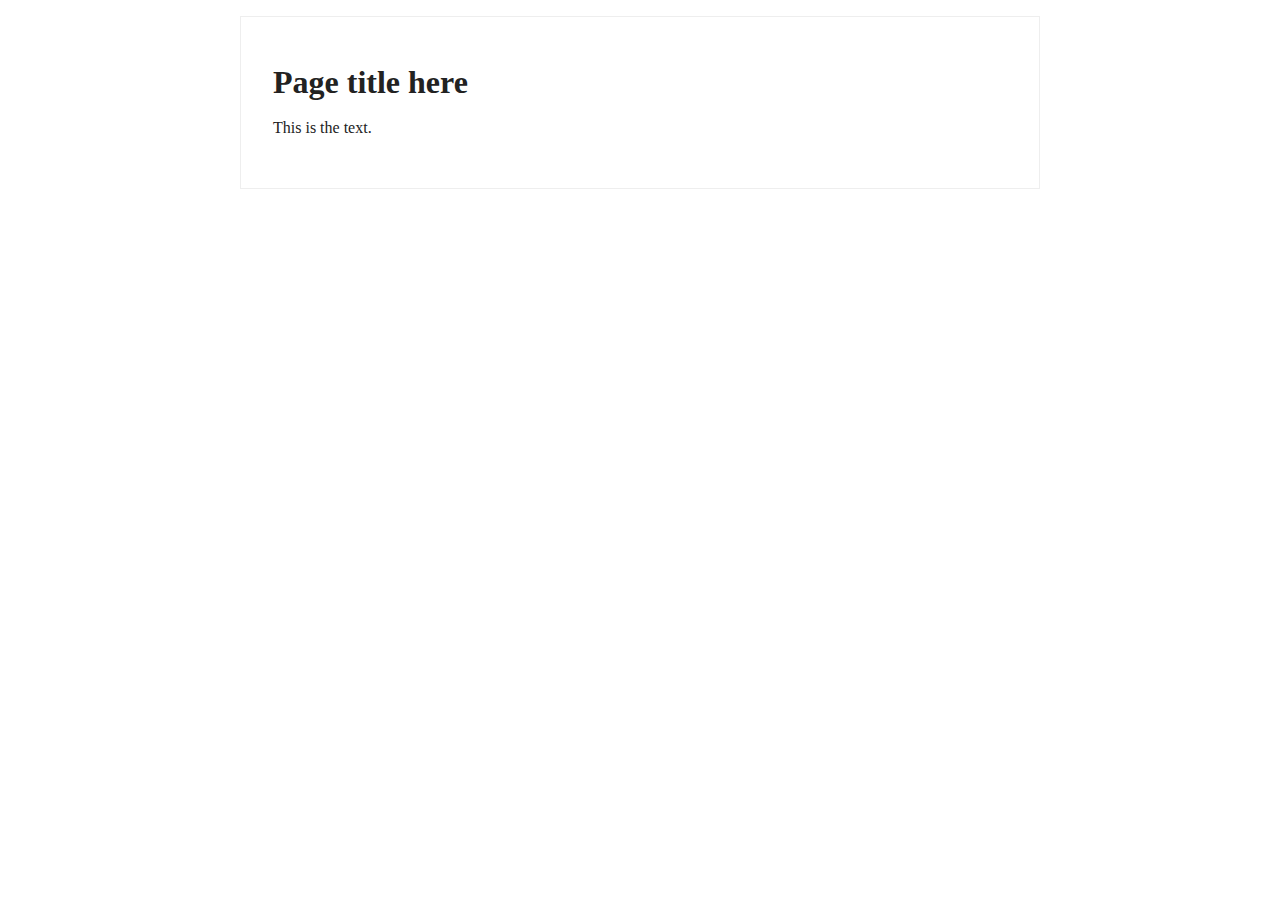
==== index.html @ a92edd46 "Revert e712188..1511547" ====
<!DOCTYPE html>
<!--[if lt IE 7]>	   <html class="no-js lt-ie9 lt-ie8 lt-ie7"> <![endif]-->
<!--[if IE 7]>		   <html class="no-js lt-ie9 lt-ie8"> <![endif]-->
<!--[if IE 8]>		   <html class="no-js lt-ie9"> <![endif]-->
<!--[if gt IE 8]><!--> <html class="no-js"> <!--<![endif]-->
<head>

	<meta charset="utf-8">
	<meta http-equiv="X-UA-Compatible" content="IE=edge">
	<title></title>
	<meta name="description" content="">
	
	<!-- Enable responsive layouts; tell browsers not to shrink pages to fit small screens -->
	<meta name="viewport" content="width=device-width, initial-scale=1">

	<!-- Load styles -->
	<!-- for production, combine all of these stylesheets -->
	<link rel="stylesheet" href="assets/css/style.css">
	
	<script src="assets/js/vendor/modernizr-2.6.2.min.js"></script>

</head>
<body>


	<!-- page content goes inside the container -->
	<div class="container">

		<h1>Page title here</h1>

		<p>This is the text.</p>

	</div><!-- end container -->
	

	<!-- Load scripts -->
	<script src="//ajax.googleapis.com/ajax/libs/jquery/1.10.2/jquery.min.js"></script>
	<script>window.jQuery || document.write('<script src="assets/js/vendor/jquery-1.10.2.min.js"><\/script>')</script>
	<script src="assets/js/plugins.js"></script>
	<script src="assets/js/main.js"></script>

</body>
</html>
---- assets/css/style.css ----
@import 'h5bp/h5bp-head.css';
@import 'h5bp/normalize.css';
@import 'typography.css';
@import 'layout.css';
@import 'utilities.css';
@import 'h5bp/h5bp-tail.css';

/* 

	Put typographic formatting in the typography.css file.
	Page layout styles go in layout.css.

	In production, do not use imports.
	Instead, concatenante and minify files. 

*/
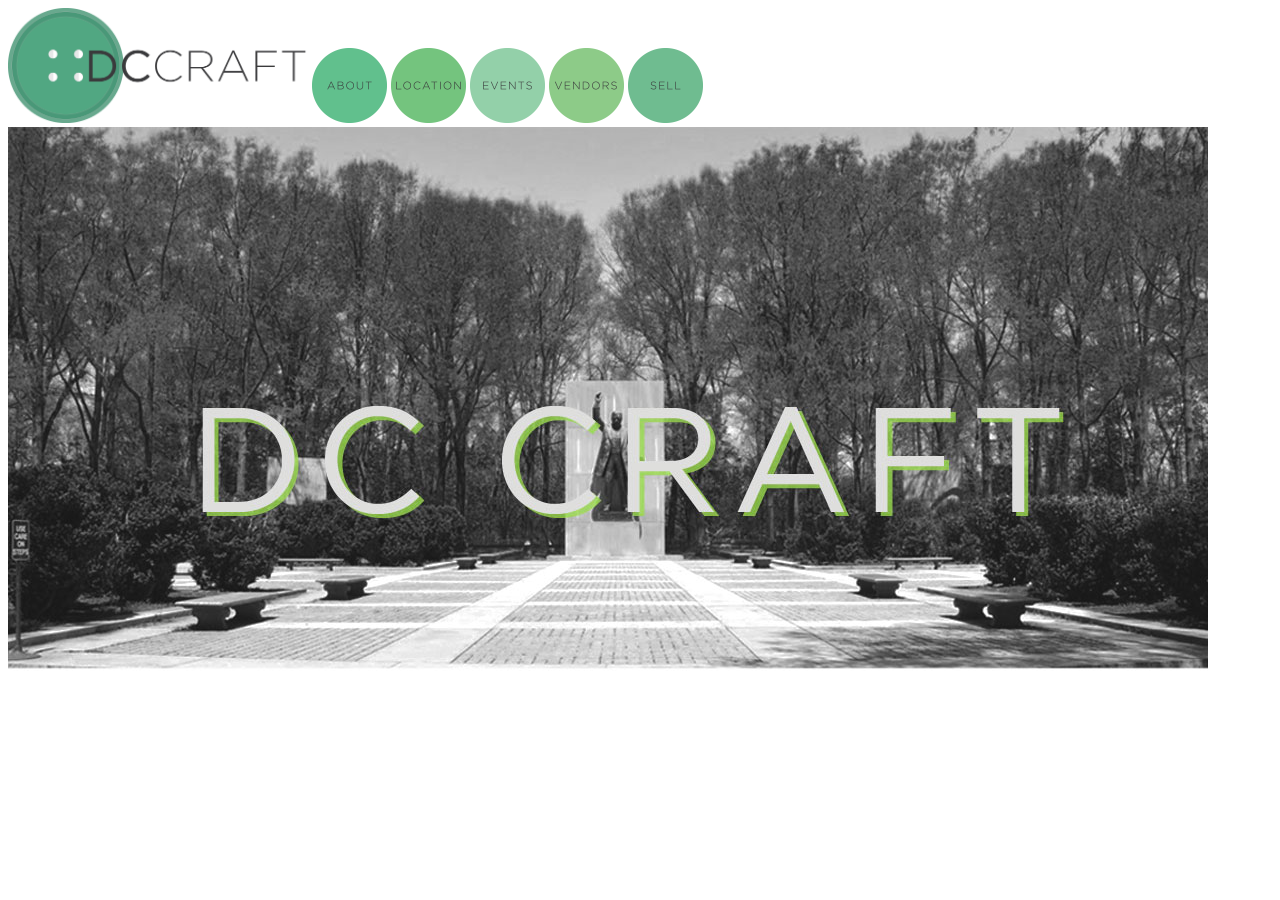
==== commit f34c1fcc: "Home page" ====
--- a/index.html
+++ b/index.html
@@ -15,9 +15,9 @@
 
 	<!-- Load styles -->
 	<!-- for production, combine all of these stylesheets -->
-	<link rel="stylesheet" href="assets/css/style.css">
+	<link rel="stylesheet" href="css/style.css">
 	
-	<script src="assets/js/vendor/modernizr-2.6.2.min.js"></script>
+	<script src="js/vendor/modernizr-2.6.2.min.js"></script>
 
 </head>
 <body>
@@ -25,19 +25,30 @@
 
 	<!-- page content goes inside the container -->
 	<div class="container">
+	
+	<img class="logo" src="img/DCCRAFT.png" alt="Logo" width="300px"> 
+	
+	<img class="button" src="img/About1.png" alt="About" width="75px"> 
+	
+	<img class="button" src="img/Location1.png" alt="Location" width="75px"> 
+	
+	<img class="button" src="img/Event1.png" alt="Event" width="75px"> 
+	
+	<img class="button" src="img/Vendors1.png" alt="Vendors" width="75px"> 
+	
+	<img class="button" src="img/Sell1.png" alt="Sell" width="75px"> 	
 
-		<h1>Page title here</h1>
-
-		<p>This is the text.</p>
+<img class="tree" src="img/home-page.jpg" alt="Home"> 	
+		
 
 	</div><!-- end container -->
 	
 
 	<!-- Load scripts -->
 	<script src="//ajax.googleapis.com/ajax/libs/jquery/1.10.2/jquery.min.js"></script>
-	<script>window.jQuery || document.write('<script src="assets/js/vendor/jquery-1.10.2.min.js"><\/script>')</script>
-	<script src="assets/js/plugins.js"></script>
-	<script src="assets/js/main.js"></script>
+	<script>window.jQuery || document.write('<script src="js/vendor/jquery-1.10.2.min.js"><\/script>')</script>
+	<script src="js/plugins.js"></script>
+	<script src="js/main.js"></script>
 
 </body>
 </html>
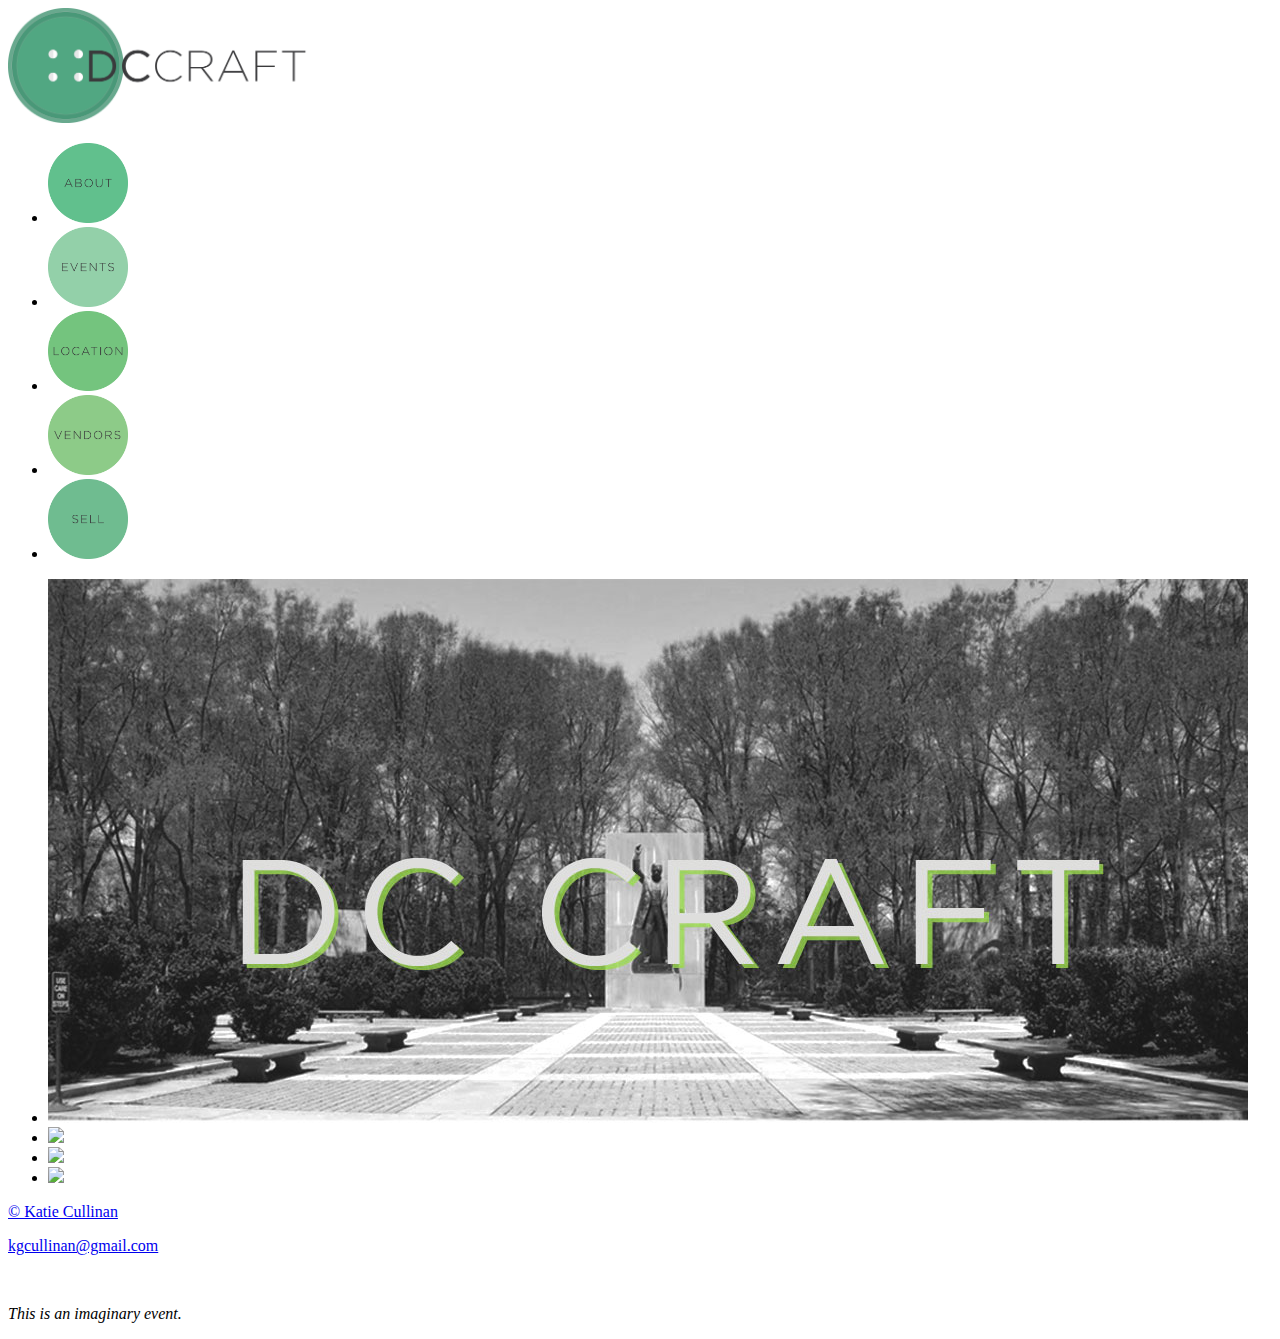
==== commit 391fbc35: "Fixed flex slider" ====
--- a/index.html
+++ b/index.html
@@ -18,31 +18,77 @@
 	<link rel="stylesheet" href="css/style.css">
 	
 	<script src="js/vendor/modernizr-2.6.2.min.js"></script>
+	
+	
+<link rel="stylesheet" href="flexslider.css" type="text/css">
 
 </head>
 <body>
 
-
+<link href='http://fonts.googleapis.com/css?family=Lato:100,300,400,700,100italic,300italic,400italic' rel='stylesheet' type='text/css'>
 	<!-- page content goes inside the container -->
+	
 	<div class="container">
 	
-	<img class="logo" src="img/DCCRAFT.png" alt="Logo" width="300px"> 
 	
-	<img class="button" src="img/About1.png" alt="About" width="75px"> 
 	
-	<img class="button" src="img/Location1.png" alt="Location" width="75px"> 
+	<a class="logo" href="index.html">
+	<img src="img/DCCRAFT.png" alt="Logo" width="300px"/></a>
 	
-	<img class="button" src="img/Event1.png" alt="Event" width="75px"> 
+	<div class="buttons">
+	<ul>
 	
-	<img class="button" src="img/Vendors1.png" alt="Vendors" width="75px"> 
+	<li><a href="about.html">
+	<img src="img/About1.png" border="none"  alt="About" width="80px"/></a></li>
 	
-	<img class="button" src="img/Sell1.png" alt="Sell" width="75px"> 	
+	<li><a href="events.html">
+	<img src="img/Event1.png" border="none"  alt="Events" width="80x"/></a></li>
+	
+	<li><a href="location.html" >
+	<img src="img/Location1.png" border="none"  alt="Location" width="80px" /></a></li>
+	
+	<li><a href="vendors.html" >
+	<img src="img/Vendors1.png" border="none"  alt="Vendors" width="80px"/></a></li>
+	
+	<li><a href="sell.html">
+	<img src="img/Sell1.png" border="none"  alt="Sell" width="80px"/></a></li>
 
-<img class="tree" src="img/home-page.jpg" alt="Home"> 	
+	</ul>	
+	</div>
+	
+<div class="flexslider">
+
+  <ul class="slides">
+    <li>
+      <img src="img/home-page.jpg" />
+    </li>
+    <li>
+      <img src="img/slideshow1.jpg" />
+    </li>
+    <li>
+      <img src="img/slideshow2.jpg" />
+    </li>
+      <li>
+      <img src="img/slideshow3.jpg" />
+    </li>
+  </ul>
+</div>
+
+
+
 		
 
 	</div><!-- end container -->
 	
+	<div class="contact">
+	<p><a class="name" href="http://www.katherinecullinan.com/">&copy; Katie Cullinan</a> </p>
+	<p><a class="name" href="mailto:kgcullinan@gmail.com">kgcullinan@gmail.com</a>  </p>
+	<br />
+	<p class="disclaimer"> <em>This is an imaginary event.</em></p>
+
+	</div>
+	
+
 
 	<!-- Load scripts -->
 	<script src="//ajax.googleapis.com/ajax/libs/jquery/1.10.2/jquery.min.js"></script>
@@ -50,5 +96,14 @@
 	<script src="js/plugins.js"></script>
 	<script src="js/main.js"></script>
 
+	<!-- FlexSlider -->
+	<script src="jquery.flexslider.js"></script>
+	<script type="text/javascript" charset="utf-8">
+	  $(window).load(function() {
+	    $('.flexslider').flexslider();
+	  });
+	</script> 
+
+
 </body>
 </html>
